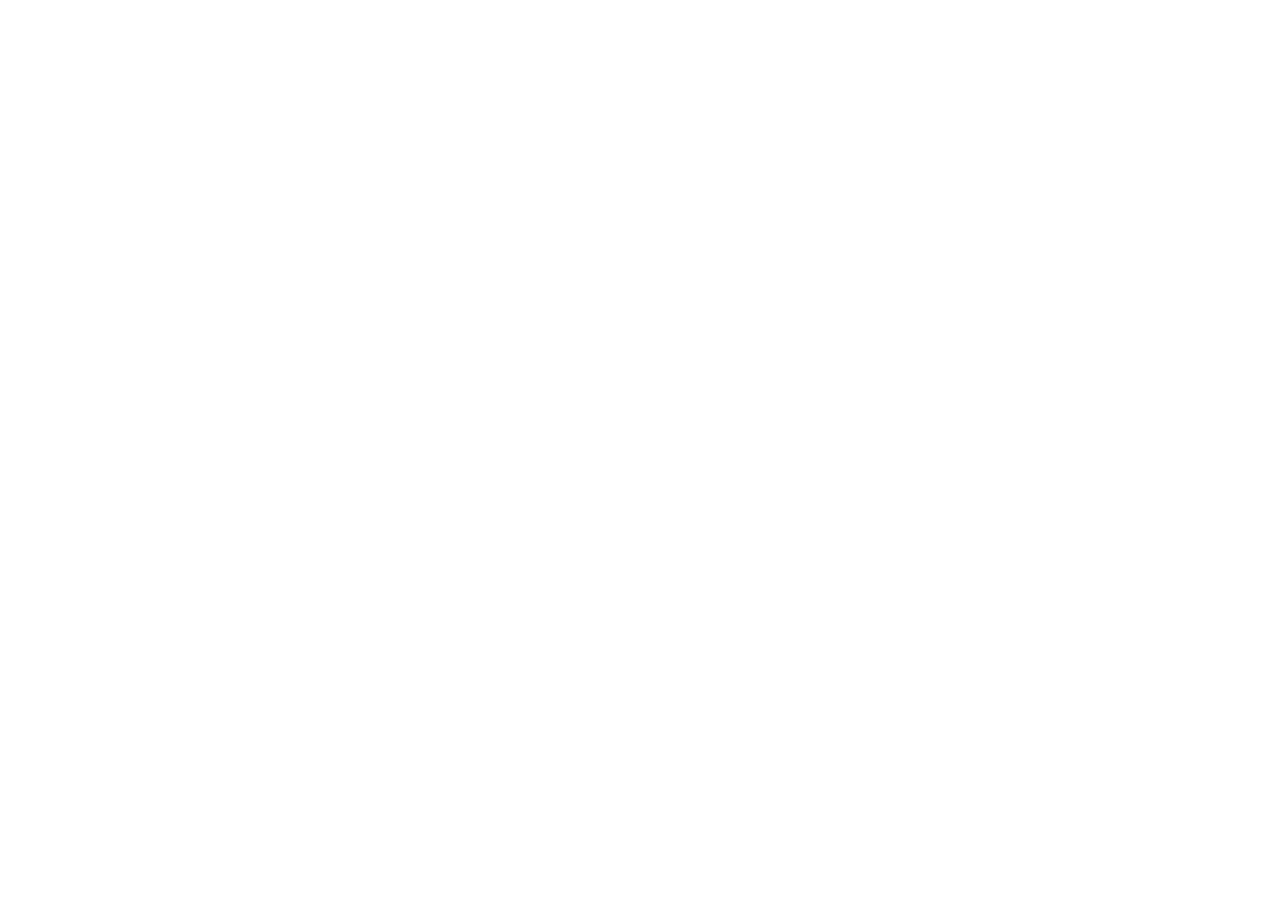
==== index.html @ ebb8ee80 "Initial commit with adaptation working" ====
<!DOCTYPE html>
<html>

<head>
    <meta charset="utf-8">
    <script src="https://d3js.org/d3.v4.min.js"></script>
    <link rel="stylesheet" type="text/css" href="style.css">
</head>

<body>
<script>

var width = 960, height = 500
var numberOfNodes = 100 // number of nodes
var numberOfLinks = parseInt(0.05 * numberOfNodes * numberOfNodes / 2)
var nodeObjects = [];
var linkList = []

var svg = d3.select("body")
            .append("svg")
            .attr("width", width)
            .attr("height", height);

var colors = d3.scaleOrdinal(d3.schemeCategory10);


var simulation = d3.forceSimulation(nodes)
                   .force("charge", d3.forceManyBody().strength(-100))
                   .force("link", d3.forceLink(links).distance(50))

.force("x", d3.forceX())
.force("y", d3.forceY())
.alphaTarget(1)
.on("tick", ticked);

var g = svg.append("g").attr("transform", "translate(" + width / 2 + "," + height / 2 + ")"),
link = g.append("g").attr("stroke", "#000").attr("stroke-width", 1.5).selectAll(".link"),
node = g.append("g").attr("stroke", "#fff").attr("stroke-width", 1.5).selectAll(".node");

//create();
//update();

/*function create () {
  svg.selectAll(".link, .node").remove();
  randomGraph(n, m, charge);
}*/

/*var force = d3.layout
              .force()
              .gravity(.05)
              .distance(100)
              .charge(-100)
              .size([width, height]);*/

//function randomGraph (n, m, charge) {
//console.log(nodeObjects)
setInterval(updateDynamics, 25)

function updateDynamics () {
    var activeNode = randomSelect(nodes)

    // Get all neighbors of the active node
    var neighbors = []
    for (i=0; i<links.length; i++) {
        if (links[i].source == activeNode) {
            neighbors.push(links[i].target);
        }
        else if (links[i].target == activeNode) {
            neighbors.push(links[i].source)
        }
    };

    if (neighbors.length > 0) {
        var activeNeighbor = randomSelect(neighbors)

        if (activeNode.opinion != activeNeighbor.opinion) {
            adaptation(activeNode, activeNeighbor);



                        //console.log(newNeighbor)



        };

    };
    //console.log(links)
    update ();


    console.log(links.length)
}

/*var force = d3.layout.force()
              .size([width, height])
              .nodes(nodeObjects)
              .links(linkList).distance(100).gravity(0.05)
              .charge(-100)
              //.on("tick", ticked)
              .start();*/

var nodes = d3.range(numberOfNodes).map(Object);
var list = randomChoose(unorderedPairs(d3.range(numberOfNodes)), numberOfLinks);
var links = list.map(function (a) { return {source: a[0], target: a[1]} });

console.log(links)

var opinions = randomAssign(d3.range(10), numberOfNodes);
for (var i=0; i<nodes.length; i++) {
    nodes[i].opinion = opinions[i]
}

update ();
function update () {

    node = node.data(nodes)
    node = node.enter().append("circle").attr("fill", function(d) { return colors(d.opinion); }).attr("r", 8).merge(node);

    link = link.data(links)
    link.exit().remove();
    link = link.enter().append("line").merge(link);

    simulation.nodes(nodes);
    simulation.force("link").links(links);
    simulation.alpha(1).restart();
    //drawOpinions();
    //links.style("stroke-width", 3);
};

function ticked () {
        link.attr("x1", function(d) { return d.source.x; })
             .attr("y1", function(d) { return d.source.y; })
             .attr("x2", function(d) { return d.target.x; })
             .attr("y2", function(d) { return d.target.y; });

        node.attr("transform", function(d) { return "translate(" + d.x + "," + d.y + ")"; });
}


/*function drawOpinions () {
    nodes.style("fill", function (d) { return colors(d.opinion) });
}*/

function randomAssign (s, k) {
    var a = [], j;
    for (var i=0; i<k; i++) {
        j = Math.floor(Math.random() * s.length);
        a.push(s[j])
    }
    return a;
}

function randomChoose (s, k) { // returns a random k element subset of s
    var a = [], i = -1, j;
    while (++i < k) {
        j = Math.floor(Math.random() * s.length);
        a.push(s.splice(j, 1)[0]);
    };
    return a;
}

function unorderedPairs (s) { // returns the list of all unordered pairs from s
    var a = [];
    for (var i=0; i<s.length; i++) {
        for (var j=i+1; j<s.length; j++) {
            a.push([s[i],s[j]])
        }
    }
    return a;
}

function randomSelect (s) {
    index = Math.floor(Math.random() * s.length);
    return s[index]
}

//randomGraph(n, m, charge);
/*d3.json("graphFile.json", function(json) {
    force.nodes(json.nodes).links(json.links).start();

    var link = svg.selectAll(".link")
                  .data(json.links)
                  .enter()
                  .append("line")
                  .attr("class", "link")
                  .style("stroke-width", function(d) { return Math.sqrt(d.weight); })

    var node = svg.selectAll(".node")
                  .data(json.nodes)
                  .enter()
                  .append("g")
                  .attr("class", "node")
                  .call(force.drag);

    node.append("circle")
        .attr("r","5")

    node.append("text")
        .attr("dx", 12)
        .attr("dy", ".35em")
        .text(function(d) { return d.name });

    force.on("tick", function() {
        link.attr("x1", function(d) { return d.source.x; })
            .attr("y1", function(d) { return d.source.y; })
            .attr("x2", function(d) { return d.target.x; })
            .attr("y2", function(d) { return d.target.y; });

        node.attr("transform", function(d) { return "translate(" + d.x + "," + d.y + ")"; });
      });
    });*/

function adaptation (activeNode, activeNeighbor) {
            var newNeighbors = []
            for (i=0; i<nodes.length; i++) {
                if (nodes[i].opinion == activeNode.opinion) {
                    if (activeNode.index < nodes[i].index) {
                        linkCandidate = {source: activeNode, target: nodes[i]}
                    }
                    else if (activeNode.index > nodes[i].index) {
                        linkCandidate = {target: activeNode, source: nodes[i]}
                    }

                    if (links.includes(linkCandidate) == false) {
                        newNeighbors.push(nodes[i])
                    }
                }
            }
            if (newNeighbors.length > 0) {
                newNeighbor = randomSelect(newNeighbors);

                // Remove the link between the two nodes
                links = links.filter(function(e) {
                    if (activeNode.index < activeNeighbor.index) {
                        result = e.source == activeNode && e.target == activeNeighbor;
                    }
                    else if (activeNode.index > activeNeighbor) {
                        result = e.target == activeNode && e.source == activeNeighbor;
                    }
                    return result == false;
                });

                if (activeNode.index < newNeighbor.index) {
                    linkCandidate = {source: activeNode, target: newNeighbor}
                }
                else if (activeNode.index > newNeighbor.index) {
                    linkCandidate = {target: activeNode, source: newNeighbor}
                }
                links.push(linkCandidate)

            }



};

</script>
</body>
</html>
---- style.css ----
.link {
    stroke: #aaa;
}

.node text {
    stroke: #333;
    cursos: pointer;
}

.node circle{
    stroke: #fff;
    stroke-width: 3px;
    fill: #555;
}
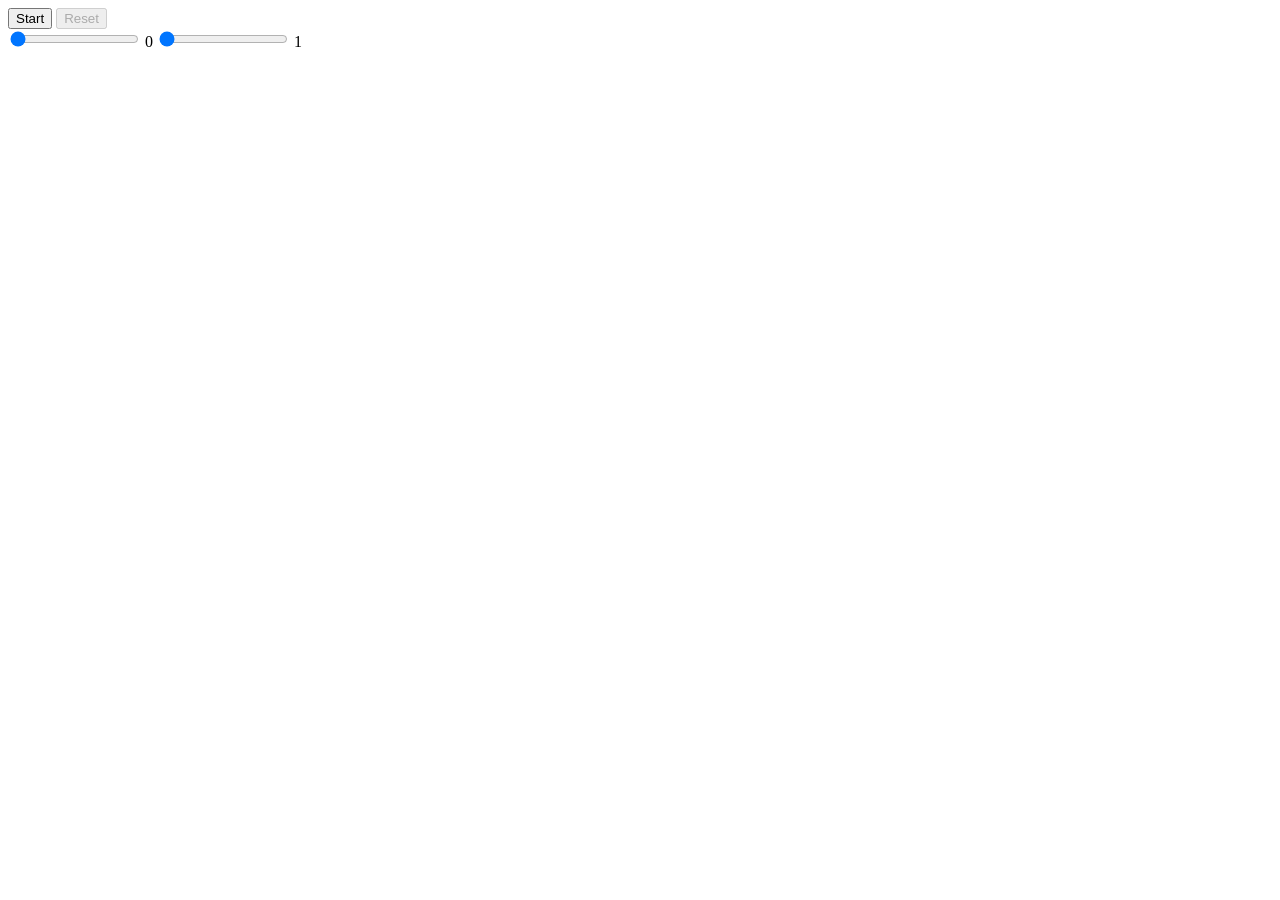
==== commit f591e76f: "Added start/stop, reset and slider for phi and speed of the simulation" ====
--- a/index.html
+++ b/index.html
@@ -5,256 +5,23 @@
     <meta charset="utf-8">
     <script src="https://d3js.org/d3.v4.min.js"></script>
     <link rel="stylesheet" type="text/css" href="style.css">
+    <script src="http://ajax.aspnetcdn.com/ajax/jQuery/jquery-1.12.4.min.js"></script>
+    <script src="control.js"></script>
 </head>
 
 <body>
-<script>
 
-var width = 960, height = 500
-var numberOfNodes = 100 // number of nodes
-var numberOfLinks = parseInt(0.05 * numberOfNodes * numberOfNodes / 2)
-var nodeObjects = [];
-var linkList = []
+<div class="btn-group">
+  <button id="startstop" type="button" class="btn btn-primary">Start</button>
+  <button type="button" id="reset" disabled class="btn btn-primary">Reset</button>
+</div>
 
-var svg = d3.select("body")
-            .append("svg")
-            .attr("width", width)
-            .attr("height", height);
+<input type="range" id="rewiring" value="0" min="0" max="1" step="0.01" oninput="rewiringvalue.value = rewiring.value">
+<output id="rewiringvalue">0</output>
 
-var colors = d3.scaleOrdinal(d3.schemeCategory10);
+<input type="range" id="speed" value="1" min="1" max="3" step="1" oninput="speedvalue.value = speed.value">
+<output id="speedvalue">1</output>
 
-
-var simulation = d3.forceSimulation(nodes)
-                   .force("charge", d3.forceManyBody().strength(-100))
-                   .force("link", d3.forceLink(links).distance(50))
-
-.force("x", d3.forceX())
-.force("y", d3.forceY())
-.alphaTarget(1)
-.on("tick", ticked);
-
-var g = svg.append("g").attr("transform", "translate(" + width / 2 + "," + height / 2 + ")"),
-link = g.append("g").attr("stroke", "#000").attr("stroke-width", 1.5).selectAll(".link"),
-node = g.append("g").attr("stroke", "#fff").attr("stroke-width", 1.5).selectAll(".node");
-
-//create();
-//update();
-
-/*function create () {
-  svg.selectAll(".link, .node").remove();
-  randomGraph(n, m, charge);
-}*/
-
-/*var force = d3.layout
-              .force()
-              .gravity(.05)
-              .distance(100)
-              .charge(-100)
-              .size([width, height]);*/
-
-//function randomGraph (n, m, charge) {
-//console.log(nodeObjects)
-setInterval(updateDynamics, 25)
-
-function updateDynamics () {
-    var activeNode = randomSelect(nodes)
-
-    // Get all neighbors of the active node
-    var neighbors = []
-    for (i=0; i<links.length; i++) {
-        if (links[i].source == activeNode) {
-            neighbors.push(links[i].target);
-        }
-        else if (links[i].target == activeNode) {
-            neighbors.push(links[i].source)
-        }
-    };
-
-    if (neighbors.length > 0) {
-        var activeNeighbor = randomSelect(neighbors)
-
-        if (activeNode.opinion != activeNeighbor.opinion) {
-            adaptation(activeNode, activeNeighbor);
-
-
-
-                        //console.log(newNeighbor)
-
-
-
-        };
-
-    };
-    //console.log(links)
-    update ();
-
-
-    console.log(links.length)
-}
-
-/*var force = d3.layout.force()
-              .size([width, height])
-              .nodes(nodeObjects)
-              .links(linkList).distance(100).gravity(0.05)
-              .charge(-100)
-              //.on("tick", ticked)
-              .start();*/
-
-var nodes = d3.range(numberOfNodes).map(Object);
-var list = randomChoose(unorderedPairs(d3.range(numberOfNodes)), numberOfLinks);
-var links = list.map(function (a) { return {source: a[0], target: a[1]} });
-
-console.log(links)
-
-var opinions = randomAssign(d3.range(10), numberOfNodes);
-for (var i=0; i<nodes.length; i++) {
-    nodes[i].opinion = opinions[i]
-}
-
-update ();
-function update () {
-
-    node = node.data(nodes)
-    node = node.enter().append("circle").attr("fill", function(d) { return colors(d.opinion); }).attr("r", 8).merge(node);
-
-    link = link.data(links)
-    link.exit().remove();
-    link = link.enter().append("line").merge(link);
-
-    simulation.nodes(nodes);
-    simulation.force("link").links(links);
-    simulation.alpha(1).restart();
-    //drawOpinions();
-    //links.style("stroke-width", 3);
-};
-
-function ticked () {
-        link.attr("x1", function(d) { return d.source.x; })
-             .attr("y1", function(d) { return d.source.y; })
-             .attr("x2", function(d) { return d.target.x; })
-             .attr("y2", function(d) { return d.target.y; });
-
-        node.attr("transform", function(d) { return "translate(" + d.x + "," + d.y + ")"; });
-}
-
-
-/*function drawOpinions () {
-    nodes.style("fill", function (d) { return colors(d.opinion) });
-}*/
-
-function randomAssign (s, k) {
-    var a = [], j;
-    for (var i=0; i<k; i++) {
-        j = Math.floor(Math.random() * s.length);
-        a.push(s[j])
-    }
-    return a;
-}
-
-function randomChoose (s, k) { // returns a random k element subset of s
-    var a = [], i = -1, j;
-    while (++i < k) {
-        j = Math.floor(Math.random() * s.length);
-        a.push(s.splice(j, 1)[0]);
-    };
-    return a;
-}
-
-function unorderedPairs (s) { // returns the list of all unordered pairs from s
-    var a = [];
-    for (var i=0; i<s.length; i++) {
-        for (var j=i+1; j<s.length; j++) {
-            a.push([s[i],s[j]])
-        }
-    }
-    return a;
-}
-
-function randomSelect (s) {
-    index = Math.floor(Math.random() * s.length);
-    return s[index]
-}
-
-//randomGraph(n, m, charge);
-/*d3.json("graphFile.json", function(json) {
-    force.nodes(json.nodes).links(json.links).start();
-
-    var link = svg.selectAll(".link")
-                  .data(json.links)
-                  .enter()
-                  .append("line")
-                  .attr("class", "link")
-                  .style("stroke-width", function(d) { return Math.sqrt(d.weight); })
-
-    var node = svg.selectAll(".node")
-                  .data(json.nodes)
-                  .enter()
-                  .append("g")
-                  .attr("class", "node")
-                  .call(force.drag);
-
-    node.append("circle")
-        .attr("r","5")
-
-    node.append("text")
-        .attr("dx", 12)
-        .attr("dy", ".35em")
-        .text(function(d) { return d.name });
-
-    force.on("tick", function() {
-        link.attr("x1", function(d) { return d.source.x; })
-            .attr("y1", function(d) { return d.source.y; })
-            .attr("x2", function(d) { return d.target.x; })
-            .attr("y2", function(d) { return d.target.y; });
-
-        node.attr("transform", function(d) { return "translate(" + d.x + "," + d.y + ")"; });
-      });
-    });*/
-
-function adaptation (activeNode, activeNeighbor) {
-            var newNeighbors = []
-            for (i=0; i<nodes.length; i++) {
-                if (nodes[i].opinion == activeNode.opinion) {
-                    if (activeNode.index < nodes[i].index) {
-                        linkCandidate = {source: activeNode, target: nodes[i]}
-                    }
-                    else if (activeNode.index > nodes[i].index) {
-                        linkCandidate = {target: activeNode, source: nodes[i]}
-                    }
-
-                    if (links.includes(linkCandidate) == false) {
-                        newNeighbors.push(nodes[i])
-                    }
-                }
-            }
-            if (newNeighbors.length > 0) {
-                newNeighbor = randomSelect(newNeighbors);
-
-                // Remove the link between the two nodes
-                links = links.filter(function(e) {
-                    if (activeNode.index < activeNeighbor.index) {
-                        result = e.source == activeNode && e.target == activeNeighbor;
-                    }
-                    else if (activeNode.index > activeNeighbor) {
-                        result = e.target == activeNode && e.source == activeNeighbor;
-                    }
-                    return result == false;
-                });
-
-                if (activeNode.index < newNeighbor.index) {
-                    linkCandidate = {source: activeNode, target: newNeighbor}
-                }
-                else if (activeNode.index > newNeighbor.index) {
-                    linkCandidate = {target: activeNode, source: newNeighbor}
-                }
-                links.push(linkCandidate)
-
-            }
-
-
-
-};
-
-</script>
+<script src="network.js"></script>
 </body>
 </html>
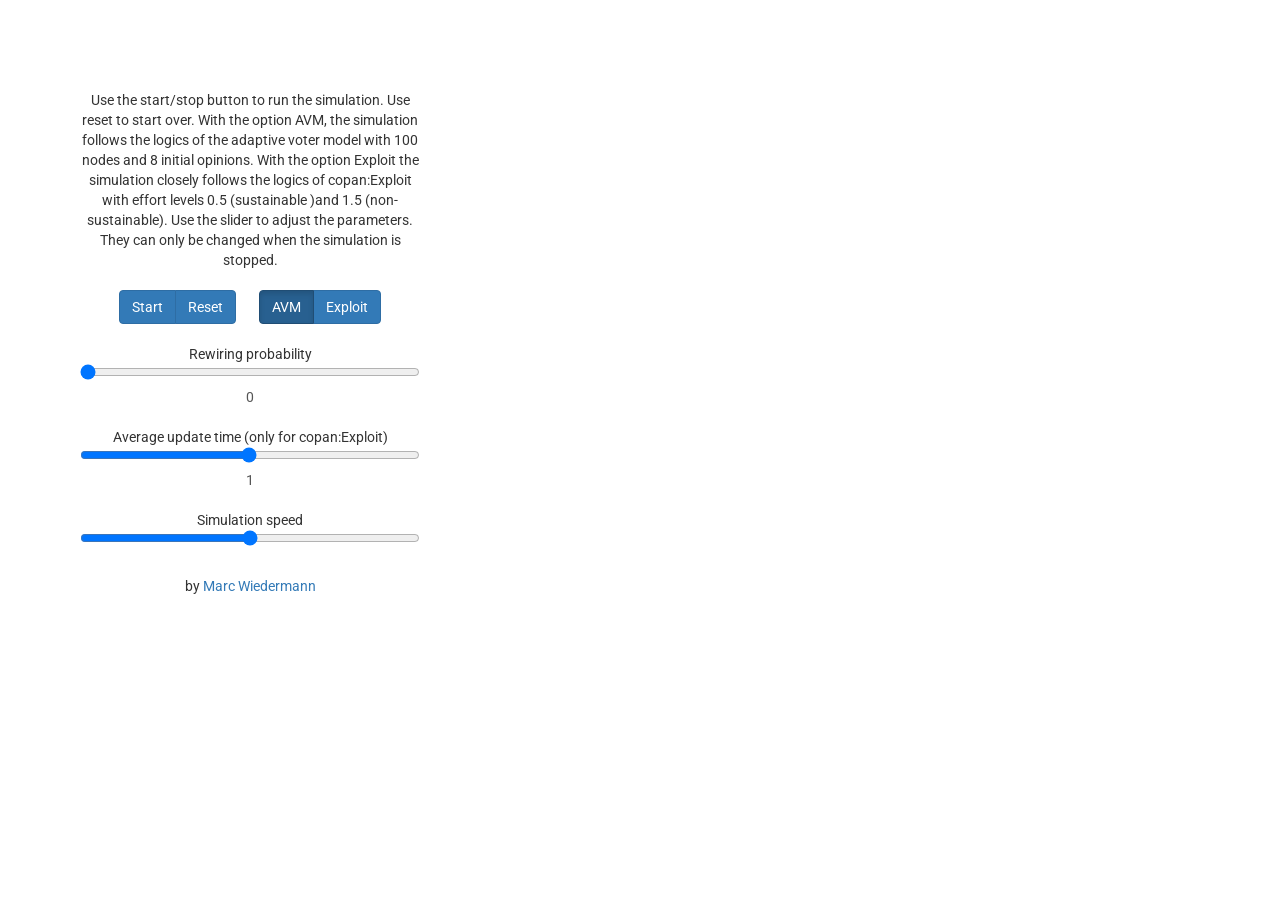
==== commit 30615939: "Full implementation of copan:Exploit" ====
--- a/index.html
+++ b/index.html
@@ -7,21 +7,70 @@
     <link rel="stylesheet" type="text/css" href="style.css">
     <script src="http://ajax.aspnetcdn.com/ajax/jQuery/jquery-1.12.4.min.js"></script>
     <script src="control.js"></script>
+    <link rel="stylesheet" href="https://maxcdn.bootstrapcdn.com/bootstrap/3.3.7/css/bootstrap.min.css">
+    <link href="https://fonts.googleapis.com/css?family=Roboto" rel="stylesheet">
+    <script src="https://maxcdn.bootstrapcdn.com/bootstrap/3.3.7/js/bootstrap.min.js" integrity="sha384-Tc5IQib027qvyjSMfHjOMaLkfuWVxZxUPnCJA7l2mCWNIpG9mGCD8wGNIcPD7Txa" crossorigin="anonymous"></script>
 </head>
 
 <body>
 
-<div class="btn-group">
-  <button id="startstop" type="button" class="btn btn-primary">Start</button>
-  <button type="button" id="reset" disabled class="btn btn-primary">Reset</button>
+<div class="container">
+  <div class="row">
+
+    <div class="col-md-4 text-center">
+      <div class="text">
+        Use the start/stop button to run the simulation. Use reset to start over.
+        With the option AVM, the simulation follows the logics of the adaptive voter model with 100 nodes and 8 initial opinions.
+        With the option Exploit the simulation closely follows the logics of copan:Exploit with effort levels 0.5 (sustainable )and 1.5 (non-sustainable).
+        Use the slider to adjust the parameters. They can only be changed when the simulation is stopped.
+      </div>
+      <div class="btn-group">
+        <button id="startstop" type="button" class="btn btn-primary">Start</button>
+        <button type="button" id="reset" class="btn btn-primary">Reset</button>
+      </div>
+
+      <div class="btn-group" data-toggle="buttons">
+         <label class="btn btn-primary active">
+           <input type="radio" id="avm" name="mode" checked> AVM
+         </label>
+         <label class="btn btn-primary">
+           <input type="radio" id="exploit" name="mode"> Exploit
+         </label>
+       </div>
+
+      <div class="oneslider">
+        Rewiring probability
+        <input class="myslider" type="range" id="rewiring" value="0" min="0" max="1" step="0.01" oninput="rewiringvalue.value = rewiring.value">
+        <output id="rewiringvalue">0</output>
+      </div>
+
+      <div class="oneslider">
+        Average update time (only for copan:Exploit)
+        <input class="myslider" type="range" id="deltat" value="1" min="0.01" max="2" step="0.01" oninput="deltatvalue.value = deltat.value">
+        <output id="deltatvalue">1</output>
+      </div>
+
+      <div class="oneslider">
+        Simulation speed
+        <input class="myslider" type="range" id="speedslider" value="2" min="1" max="3" step="1" oninput="speedvalue.value = speedslider.value">
+        <!--<output id="speedvalue">2</output>-->
+      </div>
+
+      <div class="impressum">
+        by <a href="https://github.com/marcwie"> Marc Wiedermann </a>
+      </div>
+    </div>
+
+    <div class="col-md-7">
+      <div id="svg"><div>
+    </div>
+
+  </div>
+
 </div>
 
-<input type="range" id="rewiring" value="0" min="0" max="1" step="0.01" oninput="rewiringvalue.value = rewiring.value">
-<output id="rewiringvalue">0</output>
+<script src="network.js"></script>
+<script src="resource.js"></script>
 
-<input type="range" id="speed" value="1" min="1" max="3" step="1" oninput="speedvalue.value = speed.value">
-<output id="speedvalue">1</output>
-
-<script src="network.js"></script>
 </body>
 </html>
--- a/style.css
+++ b/style.css
@@ -1,5 +1,5 @@
 .link {
-    stroke: #aaa;
+    stroke: #95a5a6;
 }
 
 .node text {
@@ -13,3 +13,26 @@
     fill: #555;
 }
 
+.oneslider {
+  padding: 10px;
+}
+
+.btn-group {
+  margin: 10px;
+}
+
+.container {
+  margin-top: 50px;
+  margin-bottom: 50px;
+  font-family: 'Roboto', sans-serif;
+  }
+
+.text {
+  margin-top: 30px;
+  padding: 10px;
+}
+
+.impressum {
+  margin-top:20px;
+}
+
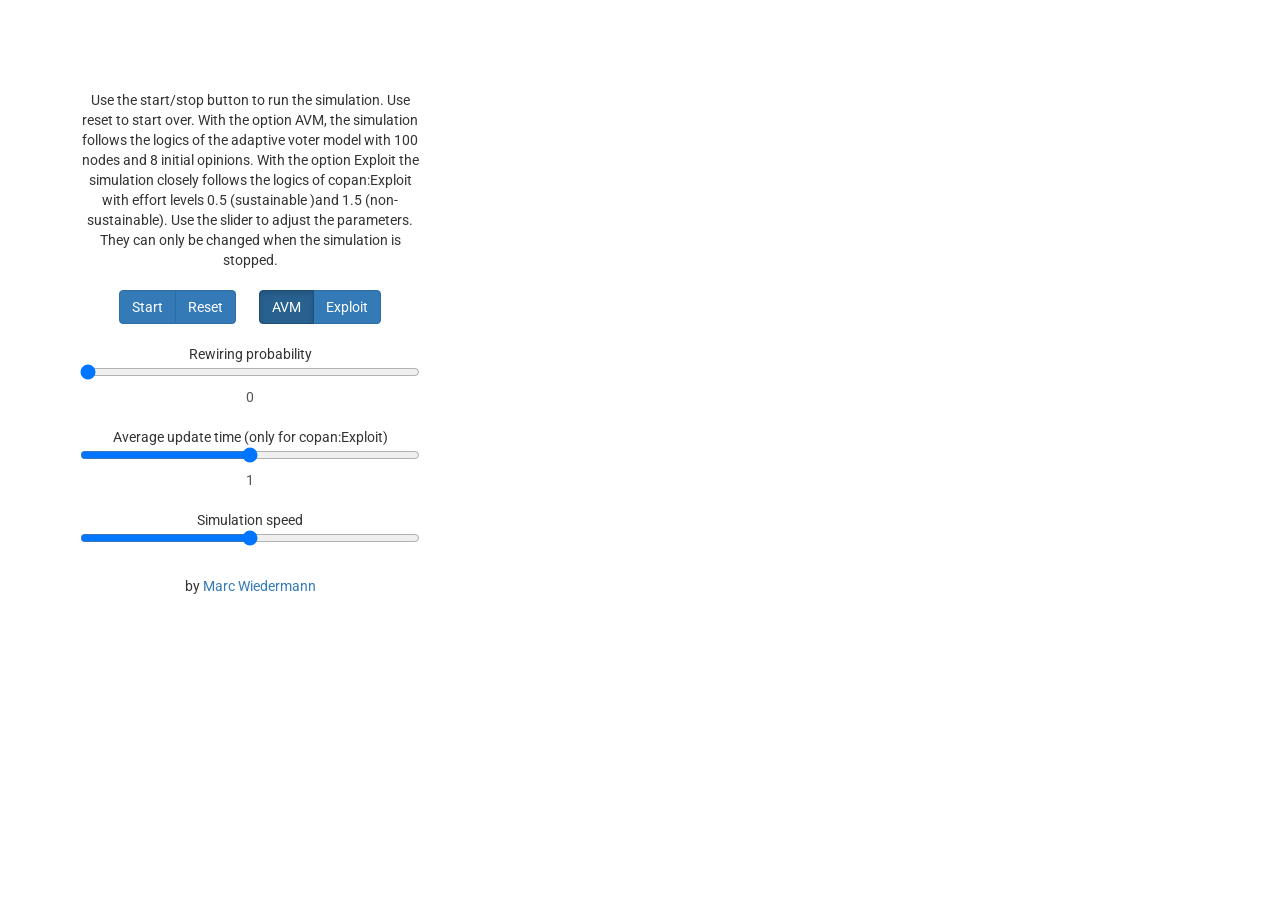
==== commit fa9e4066: "Minor fixes" ====
--- a/index.html
+++ b/index.html
@@ -40,13 +40,13 @@
 
       <div class="oneslider">
         Rewiring probability
-        <input class="myslider" type="range" id="rewiring" value="0" min="0" max="1" step="0.01" oninput="rewiringvalue.value = rewiring.value">
+        <input class="myslider" type="range" id="rewiring" value="0" min="0" max="1" step="0.1" oninput="rewiringvalue.value = rewiring.value">
         <output id="rewiringvalue">0</output>
       </div>
 
       <div class="oneslider">
         Average update time (only for copan:Exploit)
-        <input class="myslider" type="range" id="deltat" value="1" min="0.01" max="2" step="0.01" oninput="deltatvalue.value = deltat.value">
+        <input class="myslider" type="range" id="deltat" value="1" min="0.5" max="1.5" step="0.1" oninput="deltatvalue.value = deltat.value">
         <output id="deltatvalue">1</output>
       </div>
 
